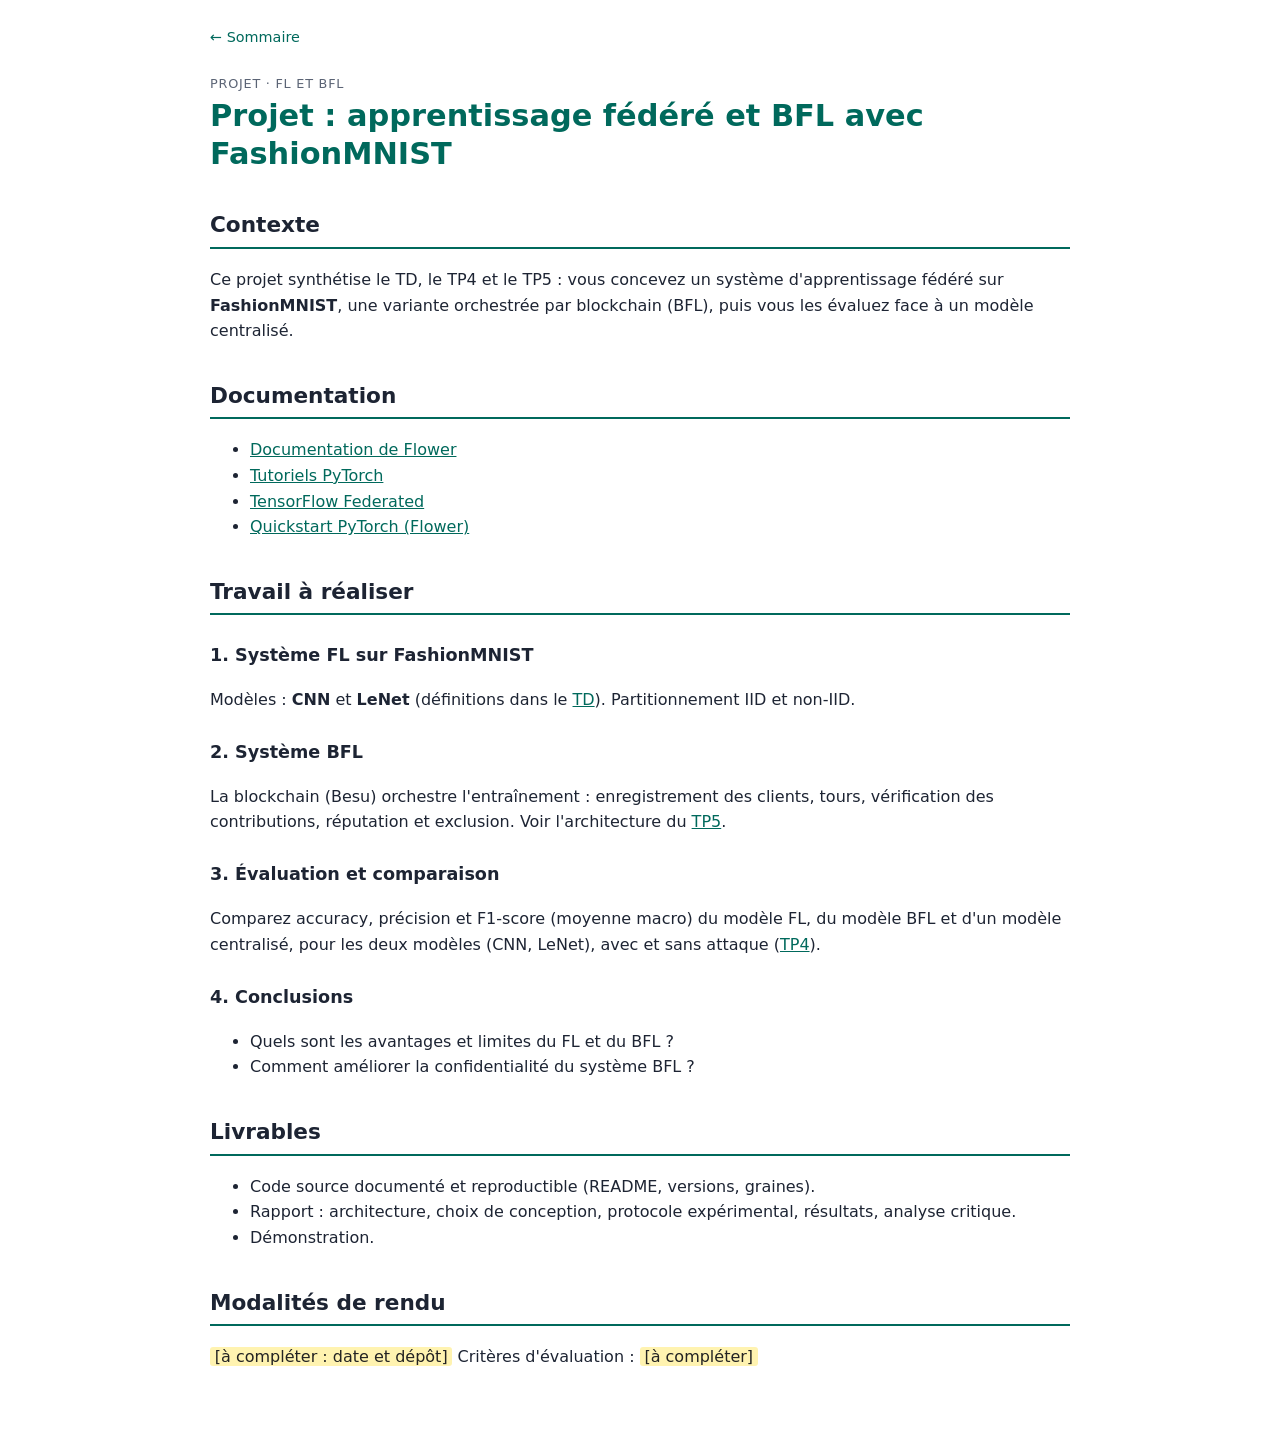
==== TPs/Projet_FL.html @ 81782359 "first commit" ====
<!DOCTYPE html>
<html lang="fr">
<head>
<meta charset="UTF-8">
<meta name="viewport" content="width=device-width, initial-scale=1.0">
<title>Projet : apprentissage fédéré et BFL avec FashionMNIST</title>
<link rel="stylesheet" href="style.css">
</head>
<body>
<main>
<nav class="top"><a href="index.html">&larr; Sommaire</a></nav>
<p class="kicker">Projet · FL et BFL</p>
<h1>Projet : apprentissage fédéré et BFL avec FashionMNIST</h1>

<h2>Contexte</h2>
<p>Ce projet synthétise le TD, le TP4 et le TP5 : vous concevez un système d'apprentissage fédéré sur <strong>FashionMNIST</strong>, une variante orchestrée par blockchain (BFL), puis vous les évaluez face à un modèle centralisé.</p>
<h2>Documentation</h2>
<ul>
<li><a href="https://flower.ai/docs">Documentation de Flower</a></li>
<li><a href="https://pytorch.org/tutorials/">Tutoriels PyTorch</a></li>
<li><a href="https://www.tensorflow.org/federated">TensorFlow Federated</a></li>
<li><a href="https://flower.ai/docs/framework/tutorial-quickstart-pytorch.html">Quickstart PyTorch (Flower)</a></li>
</ul>
<h2>Travail à réaliser</h2>
<h3>1. Système FL sur FashionMNIST</h3>
<p>Modèles : <strong>CNN</strong> et <strong>LeNet</strong> (définitions dans le <a href="TD_Introduction_FL.html#modeles">TD</a>). Partitionnement IID et non-IID.</p>
<h3>2. Système BFL</h3>
<p>La blockchain (Besu) orchestre l'entraînement : enregistrement des clients, tours, vérification des contributions, réputation et exclusion. Voir l'architecture du <a href="TP5_BFL.html">TP5</a>.</p>
<h3>3. Évaluation et comparaison</h3>
<p>Comparez accuracy, précision et F1-score (moyenne macro) du modèle FL, du modèle BFL et d'un modèle centralisé, pour les deux modèles (CNN, LeNet), avec et sans attaque (<a href="TP4_Robust_FL.html">TP4</a>).</p>
<h3>4. Conclusions</h3>
<ul>
<li>Quels sont les avantages et limites du FL et du BFL ?</li>
<li>Comment améliorer la confidentialité du système BFL ?</li>
</ul>
<h2>Livrables</h2>
<ul>
<li>Code source documenté et reproductible (README, versions, graines).</li>
<li>Rapport : architecture, choix de conception, protocole expérimental, résultats, analyse critique.</li>
<li>Démonstration.</li>
</ul><h2>Modalités de rendu</h2>
<p><span class="todo">[à compléter : date et dépôt]</span> Critères d'évaluation : <span class="todo">[à compléter]</span></p>
</main>
</body>
</html>
---- TPs/style.css ----
:root{--bg:#fff;--fg:#1d2433;--muted:#5b6475;--main:#00695c;--card:#f4f7f6;--code:#f1f3f5;--warn:#fff4e5;--warnb:#e08a00;--note:#e8f3ff;--noteb:#1f6feb}
@media (prefers-color-scheme:dark){:root{--bg:#14181f;--fg:#e6e9ef;--muted:#9aa4b5;--main:#4db6ac;--card:#1c222c;--code:#1c222c;--warn:#2b2214;--warnb:#e0a030;--note:#142235;--noteb:#5aa0ff}}
*{box-sizing:border-box}body{margin:0;background:var(--bg);color:var(--fg);font:16px/1.6 system-ui,-apple-system,"Segoe UI",sans-serif}
main{max-width:900px;margin:0 auto;padding:1.5rem 1.25rem 4rem}
nav.top a{color:var(--main);text-decoration:none;font-size:.9rem}
.kicker{color:var(--muted);text-transform:uppercase;letter-spacing:.06em;font-size:.8rem;margin:1.5rem 0 0}
h1{margin:.2rem 0 1rem;font-size:1.9rem;line-height:1.25;color:var(--main)}
h2{margin-top:2.2rem;border-bottom:2px solid var(--main);padding-bottom:.25rem;font-size:1.35rem}
h3{margin-top:1.6rem;font-size:1.1rem}
a{color:var(--main)}
pre{background:var(--code);padding:.9rem 1rem;border-radius:6px;overflow-x:auto;font-size:.85rem;line-height:1.45}
code{font-family:ui-monospace,Menlo,Consolas,monospace;font-size:.9em}
p code,li code,td code{background:var(--code);padding:.1em .35em;border-radius:4px}
table{border-collapse:collapse;width:100%;margin:1rem 0;font-size:.93rem;display:block;overflow-x:auto}
th,td{border:1px solid color-mix(in srgb,var(--fg) 20%,transparent);padding:.45rem .7rem;text-align:left;vertical-align:top}
th{background:var(--card)}
.box{border-left:4px solid;border-radius:4px;padding:.6rem 1rem;margin:1rem 0}
.note{background:var(--note);border-color:var(--noteb)}.warn{background:var(--warn);border-color:var(--warnb)}
.box>:first-child{margin-top:0}.box>:last-child{margin-bottom:0}
.q{background:var(--card);border-radius:6px;padding:.2rem 1rem .6rem;margin:1.2rem 0}
.q h3{margin-top:.8rem}
.todo{background:#fff3b0;color:#222;padding:0 .3em;border-radius:3px}
@media print{nav.top{display:none}pre{white-space:pre-wrap}}
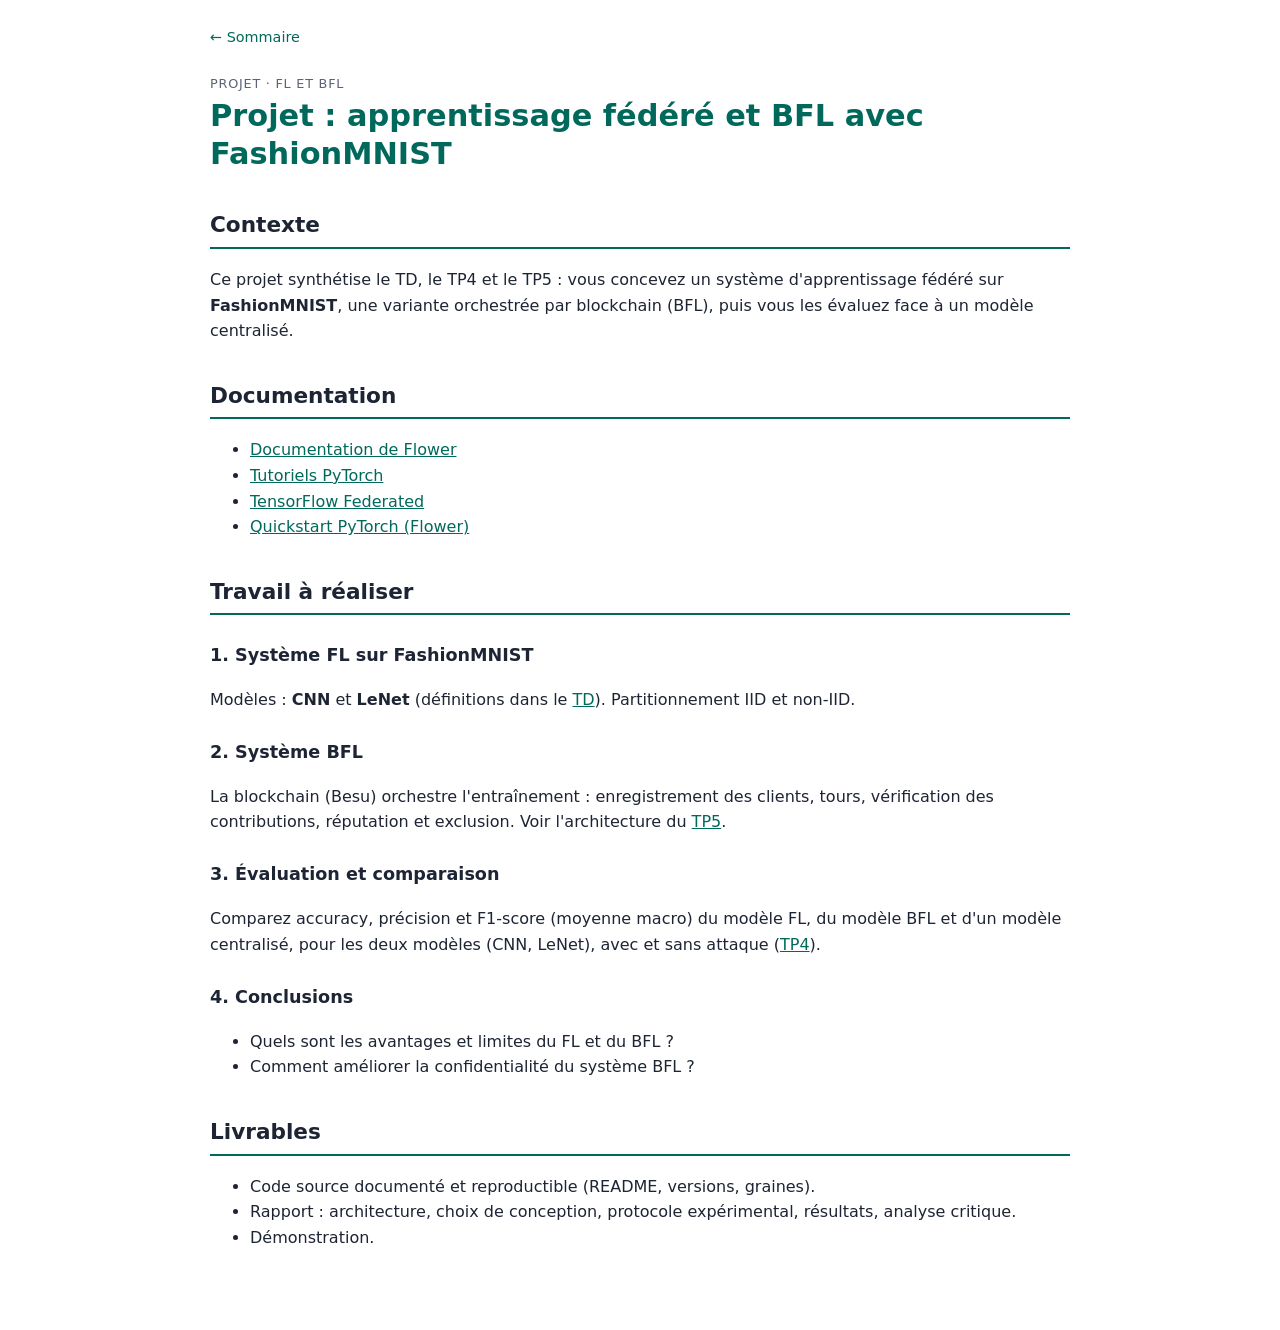
==== commit 500410c7: "first commit" ====
--- a/TPs/Projet_FL.html
+++ b/TPs/Projet_FL.html
@@ -38,8 +38,6 @@
 <li>Code source documenté et reproductible (README, versions, graines).</li>
 <li>Rapport : architecture, choix de conception, protocole expérimental, résultats, analyse critique.</li>
 <li>Démonstration.</li>
-</ul><h2>Modalités de rendu</h2>
-<p><span class="todo">[à compléter : date et dépôt]</span> Critères d'évaluation : <span class="todo">[à compléter]</span></p>
 </main>
 </body>
 </html>
